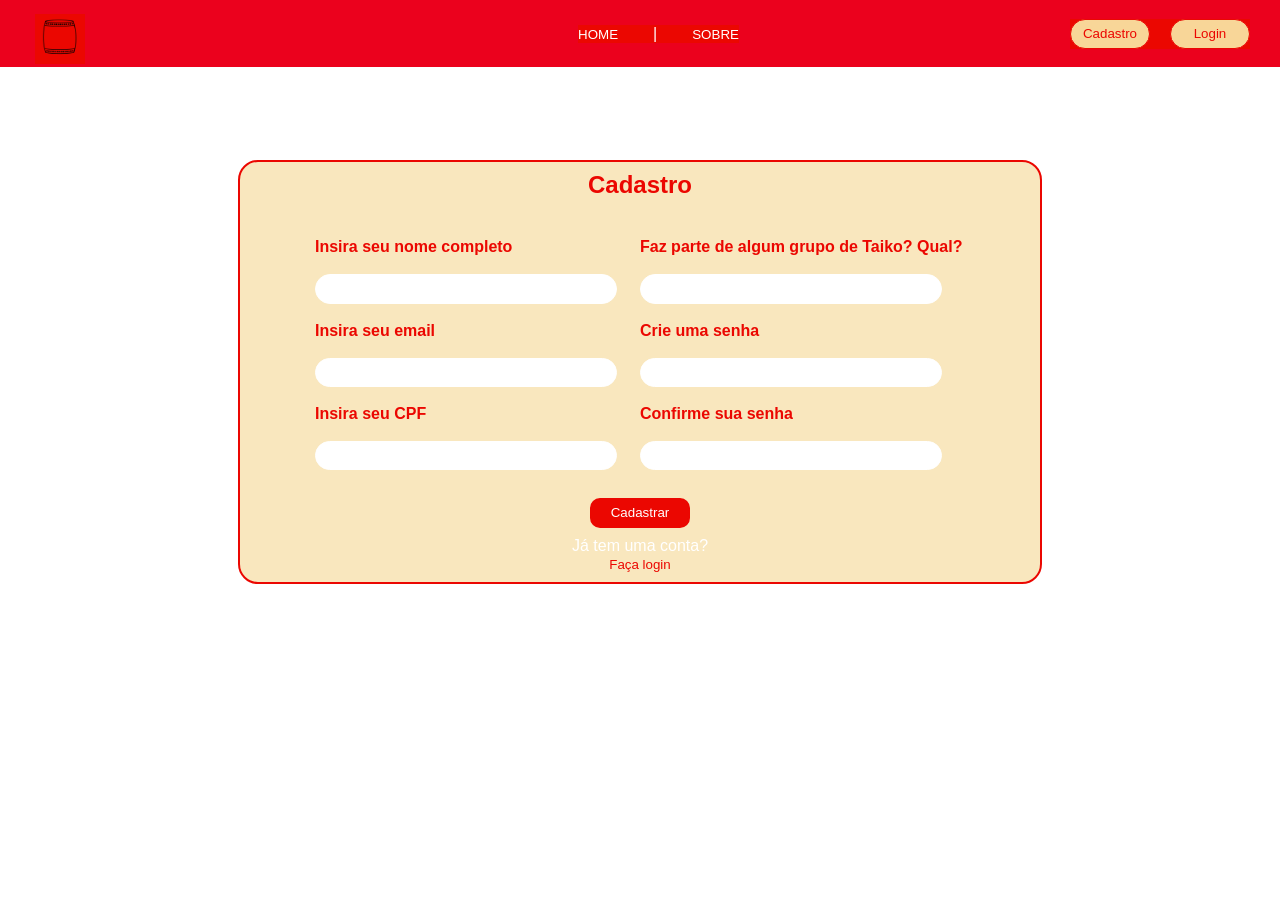
==== public/cadastroUsuarioTaiko.html @ 315dc844 "integrando a página de login e cadastro na Web Data Viz" ====
<!DOCTYPE html>
<html lang="en">

<head>
    <meta charset="UTF-8">
    <meta name="viewport" content="width=device-width, initial-scale=1.0">
    <title>Cadastro</title>
    <link rel="stylesheet" href="css/styleHomeTaiko.css">
        <link rel="icon" href="assets/imgs/taiko minimalista co.png">
</head>

<body style="background-color: white;">

        <div class="header">
        <img class="logo" src="assets/imgs/taiko minimalista co.png" alt="logo">
        <div class="navBar">
            <a href="index.html">
            <button class="itensNavBar">HOME</button>
        </a>
            <div class="itensNavBar">|</div>
            <a href="sobreTaiko.html">
            <button class="itensNavBar">SOBRE</button>
        </a>
        </div>
        <div class="loginCadastroHeader">
            <a href="cadastroUsuarioTaiko.html">
                <button class="botaoCadastroHeader" class="itensNavBar">Cadastro</button>
            </a>
            <a href="loginTaiko.html">
                <button class="botaoLoginHeader" class="itensNavBar">Login</button>
            </a>
        </div>
    </div>


    <div class="paginaLogin">
        <div id="borderCadastro">
            <h2 id="tituloCadastro">Cadastro</h2>
            <div id="boxesCadastro">
                <div class="conteudoBoxCadastro">
                    <label class="labelCadastro">Insira seu nome completo</label><br>
                    <input type="text" id="iptNomeCadastro" class="iptCadastro"><br>
                    <label class="labelCadastro">Insira seu email</label><br>
                    <input type="text" id="iptEmailCadastro" class="iptCadastro"><br>
                    <label class="labelCadastro">Insira seu CPF</label><br>
                    <input type="text" id="iptCpfCadastro" class="iptCadastro"><br>
                </div>
                <div class="conteudoBoxCadastro">
                    <label class="labelCadastro">Faz parte de algum grupo de Taiko? Qual?</label><br>
                    <input type="text" id="iptTaikoCadastro" class="iptCadastro"><br>
                    <label class="labelCadastro">Crie uma senha</label><br>
                    <input type="password" id="iptSenhaCadastro" class="iptCadastro"><br>
                    <label class="labelCadastro">Confirme sua senha</label><br>
                    <input type="password" id="iptConfirmarSenhaCadastro" class="iptCadastro"><br>
                </div>
            </div>
            <div>
            <button id="botaocadastrar" onclick="cadastrar()">Cadastrar</button>
        </div>
        <div id="temConta">
                <div class="pergunta">Já tem uma conta?</div>

                <a href="loginTaiko.html">
                    <button id="encaminharCadastro" style="color: #EB0701;">Faça login</button>
                </a>

            </div>
        </div>
    </div>
</body>
<script src="js/sessao.js"></script>
<script>
  let listaEmpresasCadastradas = [];

  function cadastrar() {
    // aguardar();

    //Recupere o valor da nova input pelo nome do id
    // Agora vá para o método fetch logo abaixo
    var nomeVar = iptNomeCadastro.value;
    var emailVar = iptEmailCadastro.value;
    var senhaVar = iptSenhaCadastro.value;
    var confirmacaoSenhaVar = iptConfirmarSenhaCadastro.value;
    var cpfVar= iptCpfCadastro.value;
    var grupoVar = iptTaikoCadastro.value;

    // Verificando se há algum campo em branco
    if (
      nomeVar == "" ||
      emailVar == "" ||
      senhaVar == "" ||
      confirmacaoSenhaVar == "" ||
      cpfVar == "" ||
      grupoVar == ""
    ) {
      cardErro.style.display = "block";
      mensagem_erro.innerHTML =
        "(Mensagem de erro para todos os campos em branco)";

      finalizarAguardar();
      return false;
    } else {
      setInterval(sumirMensagem, 5000);
    }

   

    // Enviando o valor da nova input
    fetch("/usuarios/cadastrar", {
      method: "POST",
      headers: {
        "Content-Type": "application/json",
      },
      body: JSON.stringify({
        // crie um atributo que recebe o valor recuperado aqui
        // Agora vá para o arquivo routes/usuario.js
        nomeServer: nomeVar,
        emailServer: emailVar,
        senhaServer: senhaVar,
        grupoServer: grupoVar,
        cpfServer: cpfVar
      }),
    })
      .then(function (resposta) {
        console.log("resposta: ", resposta);

        if (resposta.ok) {
          cardErro.style.display = "block";

          mensagem_erro.innerHTML =
            "Cadastro realizado com sucesso! Redirecionando para tela de Login...";

          setTimeout(() => {
            window.location = "loginTaiko.html";
          }, "2000");

          limparFormulario();
          finalizarAguardar();
        } else {
          throw "Houve um erro ao tentar realizar o cadastro!";
        }
      })
      .catch(function (resposta) {
        console.log(`#ERRO: ${resposta}`);
        finalizarAguardar();
      });

    return false;
  }


  function sumirMensagem() {
    cardErro.style.display = "none";
  }
</script>
</html>
---- public/css/styleHomeTaiko.css ----
*{
    /* background-color: #F9E7BE; */
    padding: 0;
    margin: 0;
    font-family:Arial, Helvetica, sans-serif;
}
body{
    background-color: #F9E7BE;
}
.header{
    top: 0;
    left: 0;
    width: 100%;
    z-index: 10;
    background-color: #EB011D;
    width: 100%;
    height: 67px;
    display: flex;
    flex-direction: row;
    align-items: center;
    justify-content: space-between;
}

.logo{
    background-color: #EB0701;
    color: white;
    margin-left: 35px ;
    margin-top: 10px;
    width: 50px;
    /* border: solid 2px purple; */
}

.navBar{
    background-color: #EB0701;
    color: white;
    display: flex;
    flex-direction: row;
    gap: 35px;
    /* border: solid 2px white; */
    /* width: 1250px; */
    /* align-items: center;
    justify-content: center; */
    margin-left: 162px;
}

.loginCadastroHeader{
    background-color: #EB0701;
    color: white;
    display: flex;
    flex-direction: row;
    justify-content: space-between;
    gap: 20px;
    margin-right: 30px;
    /* border: solid 2px purple; */
}

.itensNavBar{
    background-color: #EB0701;
    color: white;
    border:none;
}

.botaoCadastroHeader{
    border: solid 1px;
    border-radius: 17px;
    background-color: #F8D698;
    color: #EB0701;
    width: 80px;
    height: 30px;
}

.botaoLoginHeader{
    border: solid 1px;
    border-radius: 17px;
    background-color: #F8D698;
    color: #EB0701;
    width: 80px;
    height: 30px;
}

#banner{
    position: relative;
    background-size: cover;
    display: flex;
    justify-content: center;
    align-items: center;
    background-image:linear-gradient(rgba(0,0,0,0.5),rgba(0,0,0,0.5)), url('https://devmedia.discovernikkei.org/articles/6204/Taiko.jpg') ; 
    width: 100%;
    height: 575px;
    /* border: 10px solid black; */
} 

#boxTitulo{
    display: flex;
    flex-direction: column;
    justify-content: start;
    align-items: start;
    background-color: transparent;
    width: 100%;
    /* border: solid 2px white; */

}

.tituloHome{
    color: rgb(255, 255, 255);
    background-color: transparent;
    /* font-size: xx-large;
    font-weight: bolder; */
    /* border: solid 2px white; */
    width: 500PX;
    height: 55px;
    display: flex;
    flex-direction: row;
    align-items: center;
    justify-content: start;
    margin-left: 130px;
    
    
}


#parte1{
height: 620px;
width: 100%;
}



#tituloP1{
    margin-top: 40px;
    color: #EB0701;
    display: flex;
    flex-direction: row;
    align-items: start;
    justify-content: start;
    margin-left: 150px;
}

#tituloP2{
    margin-top: 20px;
    color: #EB0701;
    display: flex;
    flex-direction: row;
    align-items: start;
    justify-content: start;
    margin-left: 150px;

}

#corpoP1{
    display: flex;
    flex-direction: row;
    justify-content: space-evenly;
    align-items: center;
}

#boxResumo{
    /* border: solid 2px black; */
    height: 500px;
    width: 600px;
    gap: 30px;
    display: flex;
    flex-direction: column;
    justify-content: center;
    align-items: center;
}
.resumo{
    border: solid 1px #EB0701;
    border-radius: 20px;
    width: 440px;
    height: 200px;
    display: flex;
    flex-direction: row;
    align-items: center;
    justify-content: center;
    padding-left: 7px;
    
}

/* #resumo2{
    border: solid 1px red;
    border-radius: 20px;
    width: 440px;
    height: 170px;
    
} */

.imagensHome{
    display: flex;
    flex-direction: column;
    align-items: center;
    justify-content: center;
    gap: 30px;
}

#parte2{
    height: 600px;
    width: 100%;


}

.historiaTaiko{
    border: solid 1px #EB0701;
    border-radius: 20px;
    width: 440px;
    height: 160px;
    display: flex;
    flex-direction: row;
    align-items: center;
    justify-content: center;
    padding-left: 7px;

}

#boxHistoriaTaiko{
    height: 500px;
    width: 600px;
    gap: 25px;
    display: flex;
    flex-direction: column;
    justify-content: center;
    align-items: center;
}


/* .gruposTaiko{
    border: solid 2px red;
    border-radius: 20px;
    width: 380px;
    height: 160px;
    display: flex;
    flex-direction: row;
    align-items: center;
    justify-content: center;

} */

#boxCorpoP2{
    display: flex;
    flex-direction: row;
    justify-content: space-evenly;
    align-items: center;
    /* border: solid 2px black; */
    margin-top: 20px;
}


#parte3{
    margin-top: 50px;
    /* background-color:  #F9E7BE; */
    background-color: #EB0701;
    height: 400px;
    display: flex;
    flex-direction: column;
    justify-content: space-evenly;
    align-items: center;
}

#tituloPropostas{
    color: white;
    background-color:  #EB0701;
}

.imagensPropostas{
    background-color: #EB0701;
    margin-top: 15px;
}

#boxPropostas{
    display: flex;
    flex-direction: row;
    justify-content: space-evenly;
    background-color: #F9E7BE;
    background-color:  #EB0701;
    width: 100%;
    
}

.propostas{
    background-color: #EB0701;
    border: solid 1.5px white;
    border-radius: 20px;
    width: 250px;
    height: 280px;
    display: flex;
    flex-direction: column;
    align-items: center;
    /* justify-content: center; */
    
}

.topicos{
    margin-top: 8px;
    background-color: #EB0701;
    color: white;    
    /* color: rgb(235, 7, 1, 0.8);
    background-color: white; */
    border-radius: 20px;
    /* border: solid 1px white; */
    width: 180px;
    height: 35px;
    display: flex;
    align-items: center;
    justify-content: center;
    font-weight: bold;
    font-size: larger;
}

.especificacaoPropostas{
    margin-top: 20px;
    background-color: #EB0701;
    color: white;
    /* font-size: small; */
    display: flex;
    height: 130px;
    width: 190px;
}

#footer{
    margin-top: 50px;
    background-color: #EB0701;
    height: 250px;
    display: flex;
    flex-direction: row;
    align-items: center;
    justify-content: space-evenly;
}

#blocosFooter{
    background-color: #EB0701;
    /* border: solid 2px white; */
    width: 150px;
    height: 130px;
    display: flex;
    flex-direction: column;
    align-items: center;
    justify-content: space-between;

}

#tituloNavegar{
    background-color: #EB0701;
    font-weight: bold;
    color: white;

}

#NavegarHome{
    background-color: #EB0701;
    border: none;
    color: white;
}

#NavegarSobre{
    background-color: #EB0701;
    border: none;
    color: white;
}

#NavegarCadastro{
    background-color: #EB0701;
    border: none;
    color: white;
}

#NavegarLogin{
    background-color: #EB0701;
    border: none;
    color: white;
}

#blocoContato{
    background-color: #EB0701;
    /* border: solid 2px white; */
    display: flex;
    flex-direction: column;
    align-items: center;
    justify-content: space-between;
    height: 80px;
}

#tituloBlocoContato{
    background-color: #EB0701;
    font-weight: bold;
    color: white;   
}

#telefone{
    background-color: #EB0701;
    color: white;
}

#email{
    background-color: #EB0701;
    color: white;
}

#contato{
    height: 210px;
    display: flex;
    flex-direction: row;
    justify-content: space-evenly;
    align-items: center;
    

}


#tituloContato{
    color: #EB0701;
    font-weight: bold;
    margin-top: 30px;
    margin-left: 30px;
}



#parte2Contato{
    display: flex;
    flex-direction: row;
    justify-content: space-between;
    width: 470px;
    margin-top: 50px;
    gap: 30px;
    /* border: solid 2px red; */
}

#fraseContato{
    color: #EB0701;
    margin-left: 40px;

}

#infoContato{
    /* border: solid 2px white; */
    display: flex;
    flex-direction: row;
    justify-content: space-evenly;
    align-items: center;
    height: 200px;
}

.botoesContato{
    border: none;
    color: white;
    background-color: #EB0701;
    height: 20px;
    width: 100px;
    border-radius: 10px;
}

#divTelefone{
    display: flex;
    flex-direction: row;
    gap: 5px;
}

#divEmail{
    display: flex;
    flex-direction: row;
    gap: 5px;
}

#boxContato{
    display: flex;
    flex-direction: column;
    align-items: center;
    justify-content: space-between;
    height: 110px;
    margin-top: 10px;
}

#contatenos{
        display: flex;
    flex-direction: column;
    align-items: center;
    justify-content: space-between;
    height: 80px;
    /* border: solid 2px white; */
    margin-top: 10px;

}

/* Página de Login */

.boxLogin{
    background-image: url('../assets/imgs/imgTaiko.svg'); 
    background-size: cover;
    background-repeat: no-repeat;
    width: 430px;
    height: 500px;
    display: flex;
    flex-direction: column;
    align-items: center;
    justify-content: center;
    /* border: solid 2px black; */
    position: relative;
    
       
}
.borderLogin{
    width: 590px;
    height: 530px;
    border: solid 2px #F8D698;
    display: flex;
    align-items: center;
    justify-content: center;
    border-radius: 20px;
    background-color: #F9E7BE;
}

#tituloLogin{
    margin-top: 90px;
    color: #EB0701;
    /* border: solid 2px black; */
    margin-bottom: 100px;
}

.iptLogin{
    border-radius: 20px;
    width: 300px;
    height: 30px;
    background-color: white;
    border: solid 1px white;
    outline: 0;
    line-height: 40px;
    text-align: center;
}



.funcaoOlho{
    position: relative;
}

#botaoLogin{
    border-radius: 20px;
    width: 100px;
    height: 30px;
    background-color: white;
    border: solid 1px white;
    color: gray;
    margin-top: 10px;
}

.contBoxLogin{
    display: flex;
    flex-direction: column;
    align-items: center;
    justify-content: space-evenly;
    /* margin-top: 0px; */
    margin-bottom: 0px;
    /* border: solid 2px black; */
    margin-bottom: 70px;
}

input::placeholder{
    text-align: center;
    color: gray;
}



.paginaLogin{
    width: 100%;
    height: 610px;
    /* border: solid 2px black; */
    display: flex;
    flex-direction: column;
    align-items: center;
    justify-content: center;
    margin-top: 0px;
}

#semCadastro{
    display: flex;
    flex-direction: column;
    align-items: center;
    justify-content: space-evenly;
    margin-bottom: 30px;
}

.pergunta{
    color:white

}

#encaminharLogin{
    border: none;
    background-color: transparent;
}

/* Página Cadastro */


#temConta{
align-self: center;
display: flex;
flex-direction: column;
align-items: center;
}

.iptCadastro{
    border-radius: 20px;
    width: 300px;
    height: 30px;
    background-color: white;
    border: solid 1px white; 
    outline: 0;
    text-align: center;
}

.labelCadastro{
color: #EB0701;
font-weight: bold;
} 

#borderCadastro{
    width: 800px;
    height: 420px;
    border-radius: 20px;
    background-color: #F9E7BE;
    border: #EB0701 solid 2px;
    display: flex;
    flex-direction: column;
    align-items: center;
    justify-content: space-evenly;
}

.conteudoBoxCadastro{
width: 350px;
height: 250px;
display: flex;
justify-content: space-evenly;
flex-direction: column;

}

#tituloCadastro{
    color:#EB0701;
}

#boxesCadastro{
    display: flex;
    flex-direction: row;
    align-items: center;
    justify-content: space-between;
    /* border: #EB011D solid 2px; */
    width: 650px;
    height: 250px;
    margin-top: 30px;

}

#botaocadastrar{
    border: #EB0701 solid 2px;
    width: 100px;
    height: 30px;
    border-radius: 10px;
    background-color: #EB0701;
    color: white;

}

#encaminharCadastro{
    border: none;
    background-color: transparent;
}

/* Sobre */

#bannerSobre{
    position: relative;
    background-size: cover;
    display: flex;
    justify-content: center;
    align-items: center;
    background-image:linear-gradient(rgba(0,0,0,0.5),rgba(0,0,0,0.2)), url('../assets/imgs/imgBanner6.jpeg') ; 
    width: 100%;
    height: 410px;
}

.tituloSobre{
    color: #EB0701;
    margin-top: 50px;
    margin-left: 40px;
}

#sobreEu{
margin-top: 30px;
margin-left: 40px;
width: 100%;
color: #EB0701;
display: flex;
flex-direction: row;
justify-content: space-evenly;
align-items: center;
}


#boxTextosSobreEu{
    display: flex;
    flex-direction: column;
    justify-content: space-between;
    height: 480px;
}

.textosSobreEu{
    width: 500px;
    height: 200px;
    border: #EB0701 solid 2px;
    border-radius: 20px;
    display: flex;
    flex-direction: row;
    align-items: center;
    justify-content: center;
}

#sobreSite{
    margin-top: 30px;
}

.textosSobreSite{
    width: 500px;
    height: 200px;
    border: #EB0701 solid 2px;
    border-radius: 20px;
    display: flex;
    flex-direction: row;
    align-items: center;
    justify-content: center;
}

/* Menu Lateral */

.container{
    background-color: #EB0701;
    width: 220px;
    height: 800px;
    display: flex;
    flex-direction: column;
    align-items: center;
    /* justify-content: space-evenly; */
}

.logoMenu{
    width: 70px;
    margin-top: 10px;
}

.boxBotoesMenu{
    display: flex;
    flex-direction: column;
    border: white solid 2px;
    height: 440px;
    justify-content: space-evenly;
}

.botoesMenu{
    border: none;
    background-color: transparent;
    font-size: larger;
    font-weight: bold;
    color: #F8D698;

}

/* Página Pós Login */

.headerPosLogin{
    top: 0;
    left: 0;
    width: 100%;
    z-index: 10;
    background-color: #EB011D;
    width: 100%;
    height: 67px;
    display: flex;
    flex-direction: row;
    align-items: center;
    justify-content: center;
}

.navBarPosLogin{
    display: flex;
    flex-direction: row;
    align-items: center;
    justify-content: space-between;
    width: 100%;
    
}

.boxLogoHeader{
    display: flex;
    flex-direction: row;
    align-items: center;
    justify-content: center;
}

.imgLogo{
    width: 55px;
}

.textoLogo{
    width: 55px;
}

.imgSignOut{
margin-right: 20px;
width: 25px;
}

.imgMenu{
margin-left: 20px;
width: 25px;
}

#saudacoes{
    color: #EB0701;
    width: 100%;
    display: flex;
    flex-direction: row;
    align-items: center;
    justify-content: center;
    margin-top: 30px;
}
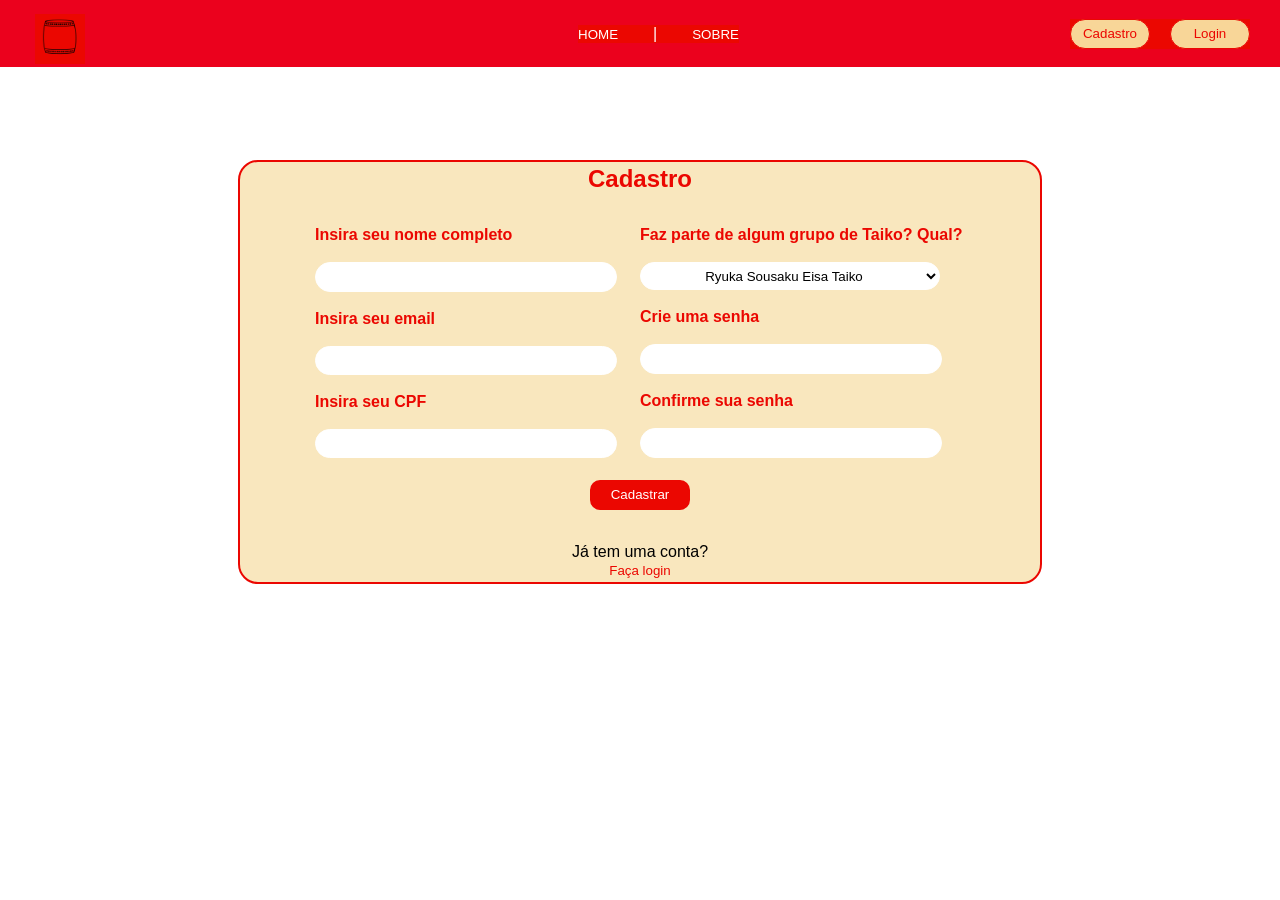
==== commit 9ce3da90: "Atualizando as páginas do site" ====
--- a/public/cadastroUsuarioTaiko.html
+++ b/public/cadastroUsuarioTaiko.html
@@ -47,7 +47,15 @@
                 </div>
                 <div class="conteudoBoxCadastro">
                     <label class="labelCadastro">Faz parte de algum grupo de Taiko? Qual?</label><br>
-                    <input type="text" id="iptTaikoCadastro" class="iptCadastro"><br>
+                    <select id="iptTaikoCadastro" class="iptCadastro">
+                      <option value="Ryuka Sousaku Eisa Taiko">Ryuka Sousaku Eisa Taiko</option>
+                      <option value="Yuriki No Kizuna">Yuriki No Kizuna</option>
+                      <option value="Shinwa Eisa Taiko">Shinwa Eisa Daiko</option>
+                      <option value="Ryuka Sousaku Eisa Taiko">Soulyou Eisa Daiko</option>
+                      <option value="Ryukyu Koku Matsuri Daiko">Ryukyu Koku Matsuri Daiko</option>
+                      <option value="Kariyushi Eisa Daiko">Kariyushi Eisa Daiko</option>
+                      <option value="Kanasan Eisa">Kanasan Eisa</option>
+                    </select><br>
                     <label class="labelCadastro">Crie uma senha</label><br>
                     <input type="password" id="iptSenhaCadastro" class="iptCadastro"><br>
                     <label class="labelCadastro">Confirme sua senha</label><br>
--- a/public/css/styleHomeTaiko.css
+++ b/public/css/styleHomeTaiko.css
@@ -6,6 +6,11 @@
 }
 body{
     background-color: #F9E7BE;
+
+}
+
+button{
+    cursor: pointer;
 }
 .header{
     top: 0;
@@ -734,14 +739,48 @@
 
 /* Menu Lateral */
 
+.botaoAbre{
+    /* position: absolute; */
+    top: 20px;
+    margin-left: 20px;
+    color: #F8D698;
+    border: none;
+    background-color: none;
+    cursor: pointer;
+}
+
+.botaoFecha{
+    margin-left: 30px ;
+    position: relative;
+    cursor: pointer;
+
+}
+
+
 .container{
+    top: 20px;
     background-color: #EB0701;
     width: 220px;
-    height: 800px;
-    display: flex;
-    flex-direction: column;
-    align-items: center;
-    /* justify-content: space-evenly; */
+    height: 100vh;
+    display: flex;
+    flex-direction: column;
+    align-items: center;
+    position: fixed;
+    left: -220px;
+    z-index: 100;
+    margin-top: none;
+}
+
+.container.mostra{
+    left: 0;
+}
+
+.tituloMenu{
+    margin-top: 10px;
+    color: #F8D698;
+    margin-left: 40px;
+    display: flex;
+    flex-direction: row;
 }
 
 .logoMenu{
@@ -752,8 +791,7 @@
 .boxBotoesMenu{
     display: flex;
     flex-direction: column;
-    border: white solid 2px;
-    height: 440px;
+    height: 420px;
     justify-content: space-evenly;
 }
 
@@ -766,20 +804,24 @@
 
 }
 
+
+
 /* Página Pós Login */
 
+
 .headerPosLogin{
-    top: 0;
-    left: 0;
-    width: 100%;
+    /* top: 0; */
+    /* width: 100vw; */
     z-index: 10;
-    background-color: #EB011D;
+    background-color: #EB0701;
     width: 100%;
     height: 67px;
     display: flex;
     flex-direction: row;
     align-items: center;
     justify-content: center;
+    /* position: fixed; */
+    margin-bottom: 0px;
 }
 
 .navBarPosLogin{
@@ -824,4 +866,284 @@
     align-items: center;
     justify-content: center;
     margin-top: 30px;
+}
+
+.pesquisa{
+    width: 350px;
+    height: 180px;
+    margin-top: 20px;
+    margin-left: 30px;
+    background-color: #F8D698;
+    border-radius: 20px;
+    display: flex;
+    flex-direction: column;
+    align-items: center;
+    justify-content: space-evenly;    
+    
+}
+
+/* DASHBOARD */
+
+#tituloDashboard{
+    color: #EB0701;
+
+}
+
+#boxTituloDashboard{
+    width: 100%;
+    display: flex;
+    align-items: center;
+    justify-content: center;
+    flex-direction: row;
+    margin-top: 30px;
+}
+
+#myChart{
+  width: 300px;
+  height: 300px;
+  position: relative;
+}
+
+#graficoInstrumentosBox{
+    width: 400px;
+    height: 400px;
+}
+
+.graficoQuizBox{
+    width: 400px;
+    height: 400px;
+}
+
+#graficosDesempenho{
+    display: flex;
+    flex-direction: row;
+    justify-content: space-evenly;
+    width: 100%;
+}
+
+#graficosP1{
+    width: 100%;
+    display: flex;
+    flex-direction: row;
+    justify-content: space-evenly;
+    align-items: center;
+}
+
+#resultadoTestesPersonalidade{
+    background-color: #F8D698 ;
+    opacity: 1;
+    border-radius: 20px;
+    width: 400px;
+    height: 300px;
+    display: flex;
+    flex-direction: column;
+    justify-content: space-evenly;
+    align-items: center;
+}
+
+.tituloResultadoTP{
+    color: #EB0701;
+}
+
+#divisaoResultado{
+    display: flex;
+    flex-direction: row;
+    align-items: center;
+    justify-content: space-evenly;
+    width: 350px;
+}
+
+
+/* QUIZ E TESTE DE PERSONALIDADE */
+
+#tituloQuiz{
+    color: #EB0701;
+    width: 100%;
+    display: flex;
+    flex-direction: row;
+    align-items: center;
+    justify-content: center;
+    margin-bottom: 30px;
+    margin-top: 30px;
+}
+
+#boxesQuiz{
+    display: flex;
+    flex-direction: row;
+    align-items: center;
+    justify-content: space-evenly;
+}
+.boxQuiz{
+    width: 300px;
+    height: 200px;
+    background-color: white;
+    border-radius: 20px;
+    display: flex;
+    flex-direction: column;
+    align-items: center;
+    justify-content: space-evenly;
+}
+
+.nomeTipo{
+    display: flex;
+    flex-direction: column;
+    align-items: center;
+    
+}
+
+.nomeQuiz{
+margin-left: 5px;
+margin-right: 5px;
+
+}
+
+.tipoQuiz{
+    color: #EB011D;
+}
+
+/* QUIZ DE CONHECIMENTO DE OKINAWA E MÚSICAS */
+
+.tituloTeste{
+    color: #EB0701;
+    width: 100%;
+    display: flex;
+    flex-direction: row;
+    align-items: center;
+    justify-content: center;
+    margin-bottom: 30px;
+    margin-top: 10%;
+}
+
+.boxesQuestoes{
+    width: 100%;
+    display: flex;
+    flex-direction: column;
+    align-items: center;
+    justify-content: space-between;
+    gap: 20px;
+}
+
+.boxResposta{
+    display: flex;
+    flex-direction: row;
+    align-items: center;
+    justify-content: space-evenly;
+    gap: 15px;
+    margin-top: 30px;
+    margin-left: 20px;
+    margin-right: 20px;
+}
+
+.pergunta{
+
+    color: black;
+    margin-left: 20px;
+    margin-right: 20px;
+    margin-top: 30px;
+}
+
+#imagensQ2{
+    display: flex;
+    flex-direction: row;
+    
+}
+
+.boxQuestao{
+width: 620px;
+height: 400px;
+background-color: white;
+border-radius: 60px;
+display: flex;
+flex-direction: column;
+align-items: center;
+}
+
+a{
+    text-decoration: none;
+}
+
+.botaoVerificar{
+    width: 110px;
+    height: 35px;
+    background-color: #EB0701;
+    color: white;
+    border-radius: 10px;
+    border: none;
+}
+
+
+/* TESTE MÚSICA */
+
+.tituloRegras{
+        color: #EB0701;
+    width: 100%;
+    display: flex;
+    flex-direction: row;
+    align-items: center;
+    justify-content: center;
+    margin-bottom: 30px;
+    margin-top: 30px;
+}
+/* .boxRegras{
+
+} */
+
+.boxQuestaoMusica{
+width: 620px;
+height: 260px;
+background-color: white;
+border-radius: 60px;
+display: flex;
+flex-direction: column;
+align-items: center;    
+}
+
+.perguntaMusica{
+    color:#EB0701 ;
+    margin-left: 20px;
+    margin-right: 20px;
+    margin-top: 30px;
+}
+
+audio{
+    margin-top: 30px;
+    margin-bottom: 30px;
+    
+}
+
+.boxResultado{
+background-color: white;
+color: #EB0701;
+display: flex;
+flex-direction: column;
+align-items: center;
+justify-content: center;
+width: 300px;
+height: 150px;
+border-radius: 20px;
+}
+#resultadoMusica{
+width: 250px;
+height: 80px;
+}
+
+.refazer{
+    border: none;
+    color: #EB0701;
+    background-color: none;
+
+}
+
+
+/* TESTE DE PERSONALIDADE INSTRUMENTO */
+.boxResultadoPI{
+background-color: white;
+color: #EB0701;
+display: flex;
+flex-direction: column;
+align-items: center;
+justify-content: center;
+width: 400px;
+height: 200px;
+border-radius: 20px;
 }
